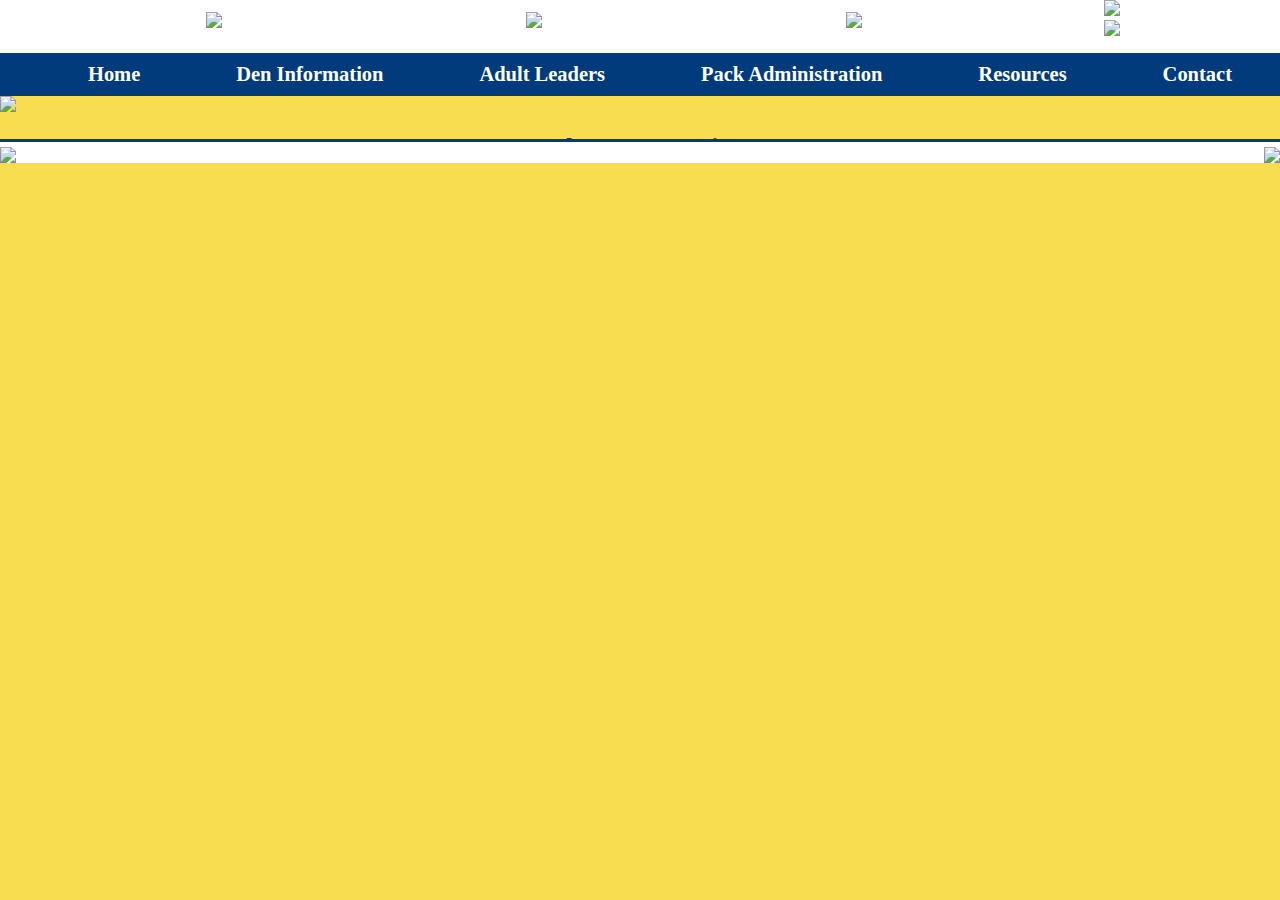
==== adults.html @ 48832c18 "Redesign of site" ====
<!DOCTYPE html>
<html>
<head>
	<meta charset="utf-8">
	<meta name="viewport" content="width=device-width, initial-scale=1">
	<link rel="stylesheet" type="text/css" href="style.css">
	<link rel="icon" href="favicon.ico" type="image/x-icon" />
	<title>Cub Scout Pack 1013</title>
</head>
<body>
	<header id="mainheader">
		<div id="heading">
			<img src="packnum10.jpg" class="packhead" id="packnum1">
			<img src="scoutmein2.png" class="packhead">
			<img src="packnum13.jpg" class="packhead" id="packnum2">
			<div id="unitdes">
				<img src="jtegold.png" class="packhead" id="jtegold">
				<img src="inclusive.png" class="packhead" id="inclusive">
			</div>
		</div>
		<nav>
			<ul id="mainnav">
				<li><a href="index.html">Home</a></li>
				<li><a href="deninfo.html">Den Information</a></li>
				<li><a href="adults.html">Adult Leaders</a></li>
				<li><a href="packadmin.html">Pack Administration</a></li>
				<li><a href="resources.html">Resources</a></li>
				<li><a href="contact.html">Contact</a></li>
			</ul>
		</nav>
	</header>
	<main class="main-content">
		<div id="undercon">
			<img src="undercon.png">
			<h1>Under Construction!</h1>
		</div>
	</main>
	<footer class="footer">
			<img src="scoutmeinfoot.png" class="footerimg" id="smifoot" align="left">
			<a href="https://www.pathswayuu.org" target="_blank"><img src="pathways.jpg" class="footerimg" id="pathfoot" align="right"></a>
	</footer>
</body>
</html>
---- style.css ----
/*Site Wide Styles*/
body {
	background-color: rgb(247, 209, 23, 0.75);
	margin: 0px;
	color: rgb(1, 59, 123);
	position: relative;
}

a {
	text-decoration: none;
	font-weight: bold;
}

a:hover {
	color: rgb(255, 255, 54);
}

ul a {
	color: white;
}

h2 {
	text-align: center;
	margin: 10px;
}

.blocks {
	margin: 50px;
	padding: 10px;
	border-radius: 10px;
	background-color: white;
	max-width: 800px;
	box-shadow: 10px 10px 8px #888888;
	font-size: 1vw;
}

header {
	padding: 0px;
	background-color: white;
}

	ul {
		list-style-type: none;
		display: flex;
		justify-content: space-around;
	}

	li {
		display: inline;
		margin: 10px;
		padding: 0px;
		font-size: 1.6vw;
		text-align: center;
	}

	#heading {
		display: flex;
		justify-content: center;
		align-items: center;
	}

		.packhead {
			width: 15vw;
			margin-left: 5%;
			margin-right: 5%;
		}

		#mainnav {
			font-size: 1vw;
			font-weight: bold;
			background-color: rgb(1, 59, 123);
			color: white;
			margin-bottom: 0px;
		}

.main {
	display: grid;
	padding-bottom: 50px;
}

footer {
	background-color: white;
	padding: 0px;
	position: absolute;
	right: 0;
	bottom: 0;
	left: 0;
	border-top-style: solid;
}

	.footerimg {
		margin-top: 5px;
		margin-bottom: 0px;
		max-width: 12%;
	}


/*Home Page*/
#mainhome {
	grid-template-areas:
		"csdo who"
		"whichden leaders"
}

	#who {
		grid-area: who;
	}

	#leaders {
		grid-area: leaders;
	}

	#csdo {
		grid-area: csdo;
	}

	#whichden {
		grid-area: whichden;
	}


/*Den Information Page*/

#maindeninfo {
	grid-template-areas:
		"lion tiger"
		"wolf bear"
		"webelos aol"
}

	.ranks {
		display: grid;
	}

		.ranks h1, h2 {
			text-align: center;
			font-size: 4vw;
		}

		.ranks h1 {
			margin-top: 10px;
		}

		.ranks h2 {
			margin-bottom: 10px;
		}

			.layer1, .layer2 {
				grid-column: 1;
				grid-row: 1;
				font-size: 1vw;
			}

			.layer1 {
				display: flex;
			}

				.denimg {
					max-width: 65%;
					max-height: 65%;
					margin: 5px;
					align-self: center;
				}	

			.layer1 p {
				font-size: 1.5vw;
				max-width: 50vw;
				margin: 5px 5px 5px 10px;
				align-self: center;
			}

			.layer2 {
				background-color: rgb(1, 59, 123);
				color: white;
				border-radius: 10px;
				display: flex;
				flex-direction: column;
				justify-content: center;
			}

			.layer2:hover {
				opacity: 0;
				transition: 1s;
			}

/*Adult Leaders Page*/
#mainadults {
	grid-template-areas:
		"leaderdo approval"
		"leaderdo training"
		"orgchart knots"
}

#orgchart {
	width: 75vw;
	height: auto;
	grid-area: orgchart;
	border-radius: 10px;
}

#leaderdo {
	grid-area: leaderdo;
}

	#leaderdo > h4 {
		margin-bottom: 0px;
	}

	#leaderdo > h4, p {
		font-size: 1.4em;
	}

#approval {
	grid-area: approval;
}

#training {
	grid-area: training;
}

#recog {
	grid-area: knots;
	display: grid;
	grid-template-columns: 5;
	grid-template-rows: 3;
}

#recog h3 {
	text-align: center;
}

	.knot {
		margin: 0px;
		margin-bottom: 10px;
		max-width: 10em;
	}

		.knot:hover {
			transform: scale(1.05);
			transition: 0.5s;
		}

#rechead {
	grid-row: 1/2;
	grid-column: 1/span 5;
}

.knots {
	display: flex;
	flex-direction: column;
	align-items: center;
}

#dlknot {
	grid-row: 2/3;
	grid-column: 2/3;
}

#stknot {
	grid-row: 3/4;
	grid-column: 2/3;
}

#skknot {
	grid-row: 2/3;
	grid-column: 4/5;
}

#ulam {
	grid-row: 3/4;
	grid-column: 4/5;
}

/*Pack Administration Page*/

#mainadmin {
	display: flex;
	justify-content: center;
}

#comingsoon {
	margin: 150px;
	width: 800px;
	height: 300px;
	font-size: 2.5rem;
	display: flex;
	justify-content: center;
	align-items: center;
}

/*Resource Page*/
#mainresources {
	grid-template-areas:
		"title title title title"
		"ypt gtss myscout swire"
		"bsaface bsatube rrdist lhcouncil"
}

	#resourcetitle {
		grid-area: title;
		text-align: center;
		margin-top: 50px;
		margin-bottom: 0px;
	}

	h1 {
		text-align: center;
		font-size: 2vw;
	}

	.rescontent {
		display: flex;
		flex-direction: column;
		align-items: center;
	}

		.resimg {
			max-width: 200px;
			margin: 10px;
		}	

			#mysc:hover, #scoutb:hover {
				transform: scale(1.05);
				transition: 0.5s;
			}

		#ypt:hover, #gtss:hover, #myscout:hover, #swire:hover, #bsaface:hover, #bsatube:hover, #rrdist:hover, #lhcouncil:hover {
			transform: scale(1.05);
			transition: 0.5s;
		}

/*Responsive*/

@media screen and (max-width: 1300px) {

.blocks {
	margin: 25px;
	padding: 5px;
}

/*Home*/
#mainhome {
	grid-template-areas:
		"csdo"
		"who"
		"whichden"
		"leaders"
}

/*Den Information Page*/

.blocks {
	text-align: center;
}

	#maindeninfo {
		display: flex;
		flex-direction: column;
		align-items: center;
	}

/*Adult Leaders Page*/
#mainadults {
	display: flex;
	flex-direction: column;
	align-items: center;
}

#orgchart {
	grid-area: none;}

#leaderdo {
	grid-area: none;
	order: -1;
}

#approval {
	grid-area: none;
}

#training {
	grid-area: none;
}

#recog {
	grid-area: none;
}

/*Resource Page*/
#mainresources {
	display: flex;
	flex-direction: column;
	align-items: center;
}
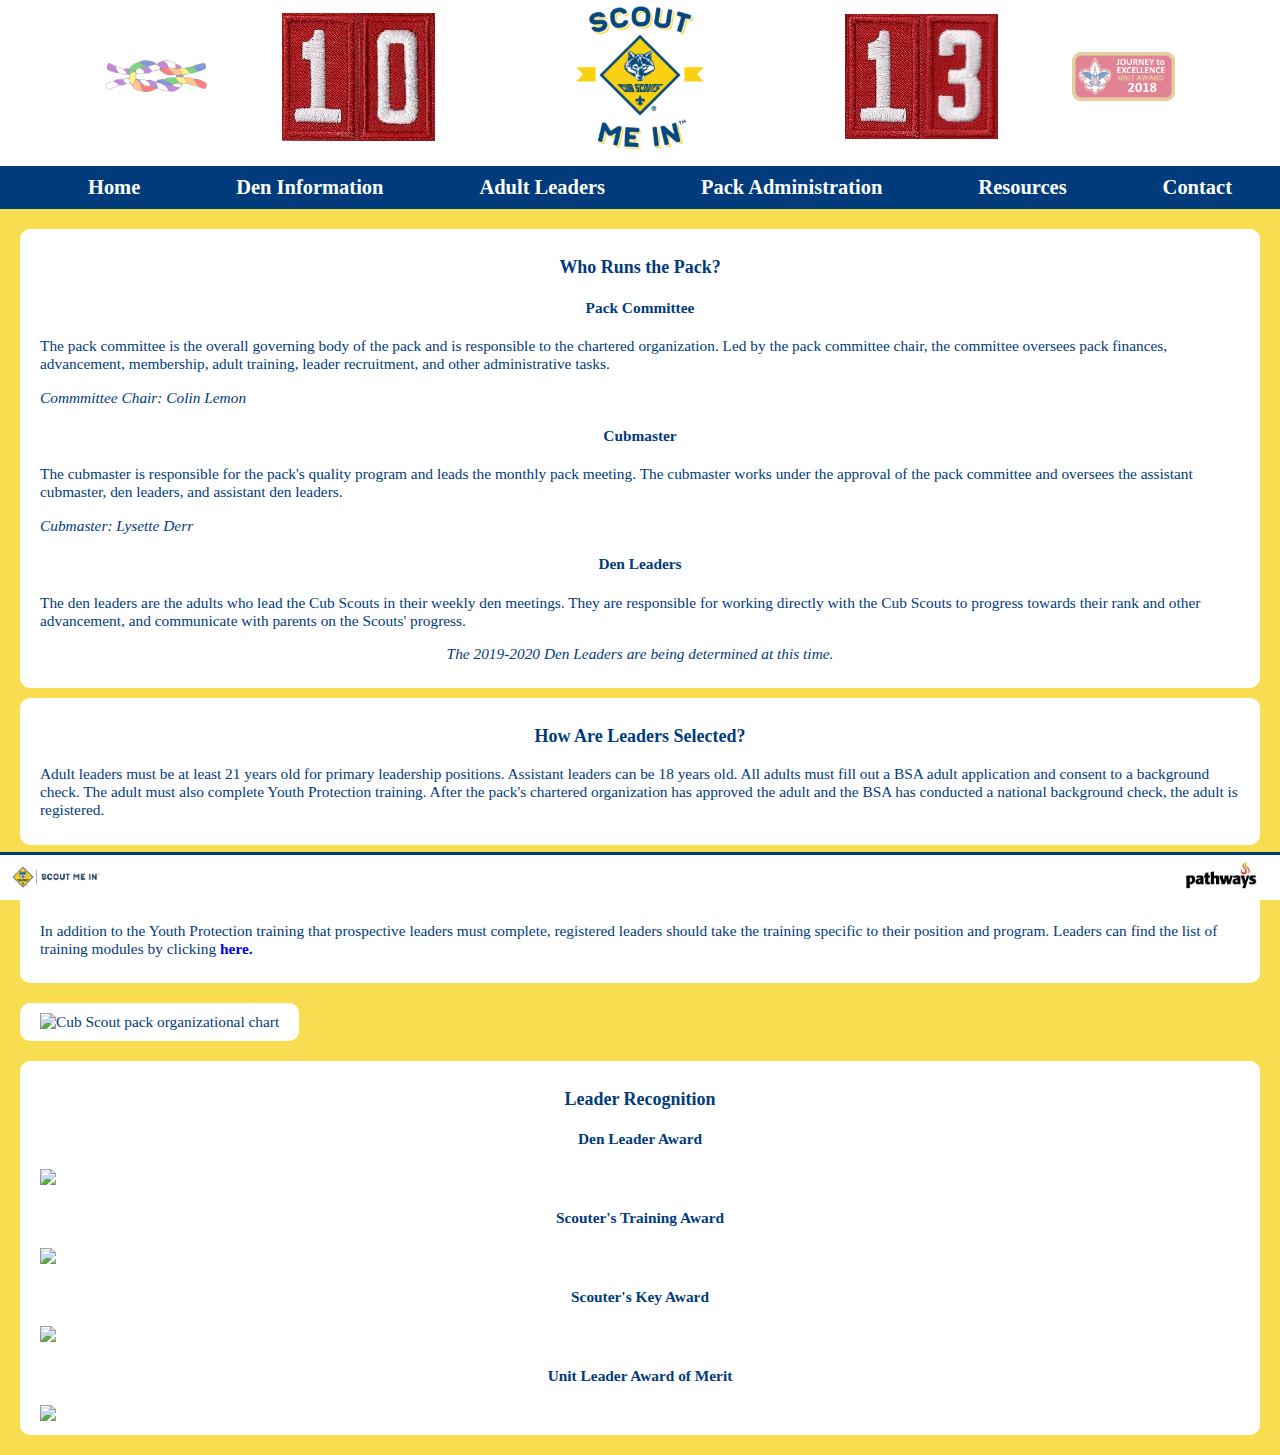
==== commit 1d1ca3b8: "Added content to leader page" ====
--- a/adults.html
+++ b/adults.html
@@ -10,13 +10,11 @@
 <body>
 	<header id="mainheader">
 		<div id="heading">
+			<img src="inclusive.png" class="packhead unitdes" id="inclusive">
 			<img src="packnum10.jpg" class="packhead" id="packnum1">
 			<img src="scoutmein2.png" class="packhead">
 			<img src="packnum13.jpg" class="packhead" id="packnum2">
-			<div id="unitdes">
-				<img src="jtegold.png" class="packhead" id="jtegold">
-				<img src="inclusive.png" class="packhead" id="inclusive">
-			</div>
+			<img src="jtegold.png" class="packhead unitdes" id="jtegold">
 		</div>
 		<nav>
 			<ul id="mainnav">
@@ -29,10 +27,50 @@
 			</ul>
 		</nav>
 	</header>
-	<main class="main-content">
-		<div id="undercon">
-			<img src="undercon.png">
-			<h1>Under Construction!</h1>
+	<main id="main-adults" class="main-contents">
+		<div id="leaders" class="blocks">
+			<h3>Who Runs the Pack?</h3>
+			<h4>Pack Committee</h4>
+			<p>The pack committee is the overall governing body of the pack and is responsible to the chartered organization. Led by the pack committee chair, the committee oversees pack finances, advancement, membership, adult training, leader recruitment, and other administrative tasks.</p>
+			<p style="margin-top: 0px;"><em>Commmittee Chair: Colin Lemon</em></p>
+			<h4>Cubmaster</h4>
+			<p>The cubmaster is responsible for the pack's quality program and leads the monthly pack meeting. The cubmaster works under the approval of the pack committee and oversees the assistant cubmaster, den leaders, and assistant den leaders.</p>
+			<p style="margin-top: 0px;"><em>Cubmaster: Lysette Derr</em></p>
+			<h4>Den Leaders</h4>
+			<p>The den leaders are the adults who lead the Cub Scouts in their weekly den meetings. They are responsible for working directly with the Cub Scouts to progress towards their rank and other advancement, and communicate with parents on the Scouts' progress.</p>
+			<p style="text-align: center; margin-top: 0px;"><em>The 2019-2020 Den Leaders are being determined at this time.</em></p>
+		</div>
+		<div id="selected" class="blocks">
+			<h3>How Are Leaders Selected?</h3>
+			<p>Adult leaders must be at least 21 years old for primary leadership positions. Assistant leaders can be 18 years old. All adults must fill out a BSA adult application and consent to a background check. The adult must also complete Youth Protection training. After the pack's chartered organization has approved the adult and the BSA has conducted a national background check, the adult is registered.</p>
+		</div>
+		<div id="training" class="blocks">
+			<h3>Do Leaders Get Trained?</h3>
+			<p>In addition to the Youth Protection training that prospective leaders must complete, registered leaders should take the training specific to their position and program. Leaders can find the list of training modules by clicking <a href="https://i9peu1ikn3a16vg4e45rqi17-wpengine.netdna-ssl.com/wp-content/uploads/2019/03/Position_Trained_Requirements_All_Programs_as_of_3_7_2019.pdf" target="_blank">here.</a></p>
+		</div>
+		<div id="orgChart">
+			<img src="orgchart2.jpg" id="orgChartImg" class="blocks" alt="Cub Scout pack organizational chart">
+		</div>
+		<div id="knots" class="blocks">
+			<div id="rechead">
+				<h3>Leader Recognition</h3>
+			</div>
+			<div id="dlknot" class="knots">
+				<h4>Den Leader Award</h4>
+				<a href="https://filestore.scouting.org/filestore/training/pdf/511-052_WB.pdf" target="_blank"><img src="den-leader-knot.jpg" class="knot-img"></a>
+			</div>
+			<div id="stknot" class="knots">
+				<h4>Scouter's Training Award</h4>
+				<a href="https://filestore.scouting.org/filestore/training/pdf/511-057_WB.pdf" target="_blank"><img src="scouters-training-knot.jpg" class="knot-img"></a>
+			</div>
+			<div id="skknot" class="knots">
+				<h4>Scouter's Key Award</h4>
+				<a href="https://filestore.scouting.org/filestore/training/pdf/511-053_wb.pdf" target="_blank"><img src="scouters-key-knot.jpg" class="knot-img"></a>
+			</div>
+			<div id="ulam" class="knots">
+				<h4>Unit Leader Award of Merit</h4>
+				<a href="https://www.scouting.org/awards/awards-central/unit-leader/" target="_blank"><img src="unitleaderaom.jpg" class="knot-img"></a>
+			</div>
 		</div>
 	</main>
 	<footer class="footer">
--- a/style.css
+++ b/style.css
@@ -1,39 +1,55 @@
 /*Site Wide Styles*/
+html, body {
+	height: 100%;
+}
+
 body {
 	background-color: rgb(247, 209, 23, 0.75);
 	margin: 0px;
 	color: rgb(1, 59, 123);
 	position: relative;
-}
-
-a {
-	text-decoration: none;
-	font-weight: bold;
-}
-
-a:hover {
-	color: rgb(255, 255, 54);
-}
-
-ul a {
-	color: white;
-}
-
-h2 {
-	text-align: center;
-	margin: 10px;
-}
-
-.blocks {
-	margin: 50px;
-	padding: 10px;
-	border-radius: 10px;
-	background-color: white;
-	max-width: 800px;
-	box-shadow: 10px 10px 8px #888888;
-	font-size: 1vw;
-}
-
+	font-size: 16px;
+}
+
+	main {
+		margin-bottom: 50px;
+		padding: 10px;
+	}
+
+		.blocks {
+			margin: 10px;
+			background-color: white;
+			font-size: 1.2vw;
+			border-radius: 10px;
+			padding: 10px 20px 10px 20px;
+		}
+
+		a {
+			text-decoration: none;
+			font-weight: bold;
+		}
+
+			a:hover {
+				color: rgb(255, 255, 54);
+			}
+
+			ul a {
+				color: white;
+			}
+
+		h1, h2, h3, h4, h5, h6 {
+			text-align: center;
+		}
+
+		#undercon {
+			display: flex;
+			flex-direction: column;
+			justify-content: center;
+			align-items: center;
+			margin: 25px 25px;
+		}
+
+/*Header*/
 header {
 	padding: 0px;
 	background-color: white;
@@ -46,7 +62,6 @@
 	}
 
 	li {
-		display: inline;
 		margin: 10px;
 		padding: 0px;
 		font-size: 1.6vw;
@@ -60,9 +75,31 @@
 	}
 
 		.packhead {
-			width: 15vw;
+			width: 12vw;
 			margin-left: 5%;
 			margin-right: 5%;
+		}
+
+		#unitdes {
+			position: absolute;
+			right: 0;
+			margin-right: 20px;
+			display: flex;
+			flex-direction: column;
+			justify-content: center;
+			align-items: center;
+		}
+
+		#jtegold {
+			margin: 10px;
+			width: 8vw;
+			opacity: 0.5;
+		}
+
+		#inclusive {
+			margin: 10px;
+			width: 8vw;
+			opacity: 0.5;
 		}
 
 		#mainnav {
@@ -73,68 +110,84 @@
 			margin-bottom: 0px;
 		}
 
-.main {
+/*Main*/
+/*Home*/
+#home-main {
 	display: grid;
-	padding-bottom: 50px;
-}
-
-footer {
-	background-color: white;
-	padding: 0px;
-	position: absolute;
-	right: 0;
-	bottom: 0;
-	left: 0;
-	border-top-style: solid;
-}
-
-	.footerimg {
-		margin-top: 5px;
-		margin-bottom: 0px;
-		max-width: 12%;
-	}
-
-
-/*Home Page*/
-#mainhome {
-	grid-template-areas:
-		"csdo who"
-		"whichden leaders"
-}
-
-	#who {
-		grid-area: who;
-	}
-
-	#leaders {
-		grid-area: leaders;
-	}
-
-	#csdo {
-		grid-area: csdo;
-	}
-
-	#whichden {
-		grid-area: whichden;
-	}
-
+	grid-template-columns: repeat(1fr, 6);
+	grid-template-rows: repeat(1fr, 5);
+	grid-gap: 10px;
+	text-align: center;
+}
+
+	#home-banner {
+		grid-column: 5/7;
+		grid-row: 1/5;
+		margin: 10px auto 10px auto;
+		border-radius: 10px;
+		width: 65vw;
+	}
+
+	#welcome {
+		grid-column: 1/5;
+		grid-row: 1/6;
+		font-size: 1.6vw;
+	}
+
+		#join {
+			margin: 20px;
+			width: 50%;
+		}
+
+	#calendar {
+		grid-column: 5/7;
+		grid-row: 5/6;
+		width: 60vw;
+		height: 80vh;
+		margin: 10px auto 10px auto;
+	}
 
 /*Den Information Page*/
-
-#maindeninfo {
+#main-den-info {
+	display: grid;
 	grid-template-areas:
 		"lion tiger"
 		"wolf bear"
 		"webelos aol"
 }
 
+	#lion {
+		grid-area: lion;
+	}
+
+	#tiger {
+		grid-area: tiger;
+	}
+
+	#wolf {
+		grid-area: wolf;
+	}
+
+	#bear {
+		grid-area: bear;
+	}
+
+	#webelos {
+		grid-area: webelos;
+	}
+
+	#aol {
+		grid-area: aol;
+	}
+
 	.ranks {
 		display: grid;
+		width: 45vw;
 	}
 
 		.ranks h1, h2 {
 			text-align: center;
-			font-size: 4vw;
+			font-size: 2vw;
 		}
 
 		.ranks h1 {
@@ -156,16 +209,16 @@
 			}
 
 				.denimg {
-					max-width: 65%;
-					max-height: 65%;
-					margin: 5px;
+					max-width: 55%;
+					max-height: 55%;
+					margin: auto;
 					align-self: center;
 				}	
 
 			.layer1 p {
-				font-size: 1.5vw;
-				max-width: 50vw;
-				margin: 5px 5px 5px 10px;
+				font-size: 1.2vw;
+				max-width: 35vw;
+				margin: auto;
 				align-self: center;
 			}
 
@@ -183,212 +236,56 @@
 				transition: 1s;
 			}
 
-/*Adult Leaders Page*/
-#mainadults {
-	grid-template-areas:
-		"leaderdo approval"
-		"leaderdo training"
-		"orgchart knots"
-}
-
-#orgchart {
-	width: 75vw;
-	height: auto;
-	grid-area: orgchart;
-	border-radius: 10px;
-}
-
-#leaderdo {
-	grid-area: leaderdo;
-}
-
-	#leaderdo > h4 {
-		margin-bottom: 0px;
-	}
-
-	#leaderdo > h4, p {
-		font-size: 1.4em;
-	}
-
-#approval {
-	grid-area: approval;
-}
-
-#training {
-	grid-area: training;
-}
-
-#recog {
-	grid-area: knots;
-	display: grid;
-	grid-template-columns: 5;
-	grid-template-rows: 3;
-}
-
-#recog h3 {
-	text-align: center;
-}
-
-	.knot {
-		margin: 0px;
-		margin-bottom: 10px;
-		max-width: 10em;
-	}
-
-		.knot:hover {
-			transform: scale(1.05);
-			transition: 0.5s;
-		}
-
-#rechead {
-	grid-row: 1/2;
-	grid-column: 1/span 5;
-}
-
-.knots {
-	display: flex;
-	flex-direction: column;
-	align-items: center;
-}
-
-#dlknot {
-	grid-row: 2/3;
-	grid-column: 2/3;
-}
-
-#stknot {
-	grid-row: 3/4;
-	grid-column: 2/3;
-}
-
-#skknot {
-	grid-row: 2/3;
-	grid-column: 4/5;
-}
-
-#ulam {
-	grid-row: 3/4;
-	grid-column: 4/5;
-}
-
-/*Pack Administration Page*/
-
-#mainadmin {
-	display: flex;
-	justify-content: center;
-}
-
-#comingsoon {
-	margin: 150px;
-	width: 800px;
-	height: 300px;
-	font-size: 2.5rem;
-	display: flex;
-	justify-content: center;
-	align-items: center;
-}
-
-/*Resource Page*/
-#mainresources {
-	grid-template-areas:
-		"title title title title"
-		"ypt gtss myscout swire"
-		"bsaface bsatube rrdist lhcouncil"
-}
-
-	#resourcetitle {
-		grid-area: title;
-		text-align: center;
-		margin-top: 50px;
-		margin-bottom: 0px;
-	}
-
-	h1 {
-		text-align: center;
-		font-size: 2vw;
-	}
-
-	.rescontent {
+/*Footer*/
+.footer {
+	background-color: white;
+	padding: 0px;
+	position: fixed;
+	right: 0;
+	bottom: 0;
+	left: 0;
+	border-top-style: solid;
+}
+
+	.footerimg {
+		margin: 5px 5px;
+		max-width: 8%;
+	}
+
+/*Responsive*/
+@media only screen and (max-width: 1000px) {
+	/*Home*/
+	#welcome {
+		grid-column: 1/7;
+		grid-row: 1/3;
+	}
+
+		#join {
+			margin: 20px;
+			width: 30%;
+		}
+
+	#home-banner {
+		grid-column: 1/7;
+		grid-row: 3/5;
+		width: 90vw;
+	}
+
+	#calendar {
+		grid-column: 1/7;
+		grid-row: 5/6;
+		width: 80vw;
+	}
+
+	/*Den Info*/
+	#main-den-info {
 		display: flex;
 		flex-direction: column;
+		justify-content: center;
 		align-items: center;
 	}
 
-		.resimg {
-			max-width: 200px;
-			margin: 10px;
-		}	
-
-			#mysc:hover, #scoutb:hover {
-				transform: scale(1.05);
-				transition: 0.5s;
-			}
-
-		#ypt:hover, #gtss:hover, #myscout:hover, #swire:hover, #bsaface:hover, #bsatube:hover, #rrdist:hover, #lhcouncil:hover {
-			transform: scale(1.05);
-			transition: 0.5s;
-		}
-
-/*Responsive*/
-
-@media screen and (max-width: 1300px) {
-
-.blocks {
-	margin: 25px;
-	padding: 5px;
-}
-
-/*Home*/
-#mainhome {
-	grid-template-areas:
-		"csdo"
-		"who"
-		"whichden"
-		"leaders"
-}
-
-/*Den Information Page*/
-
-.blocks {
-	text-align: center;
-}
-
-	#maindeninfo {
-		display: flex;
-		flex-direction: column;
-		align-items: center;
-	}
-
-/*Adult Leaders Page*/
-#mainadults {
-	display: flex;
-	flex-direction: column;
-	align-items: center;
-}
-
-#orgchart {
-	grid-area: none;}
-
-#leaderdo {
-	grid-area: none;
-	order: -1;
-}
-
-#approval {
-	grid-area: none;
-}
-
-#training {
-	grid-area: none;
-}
-
-#recog {
-	grid-area: none;
-}
-
-/*Resource Page*/
-#mainresources {
-	display: flex;
-	flex-direction: column;
-	align-items: center;
-}
+	.layer2 {
+		opacity: 0;
+	}
+}
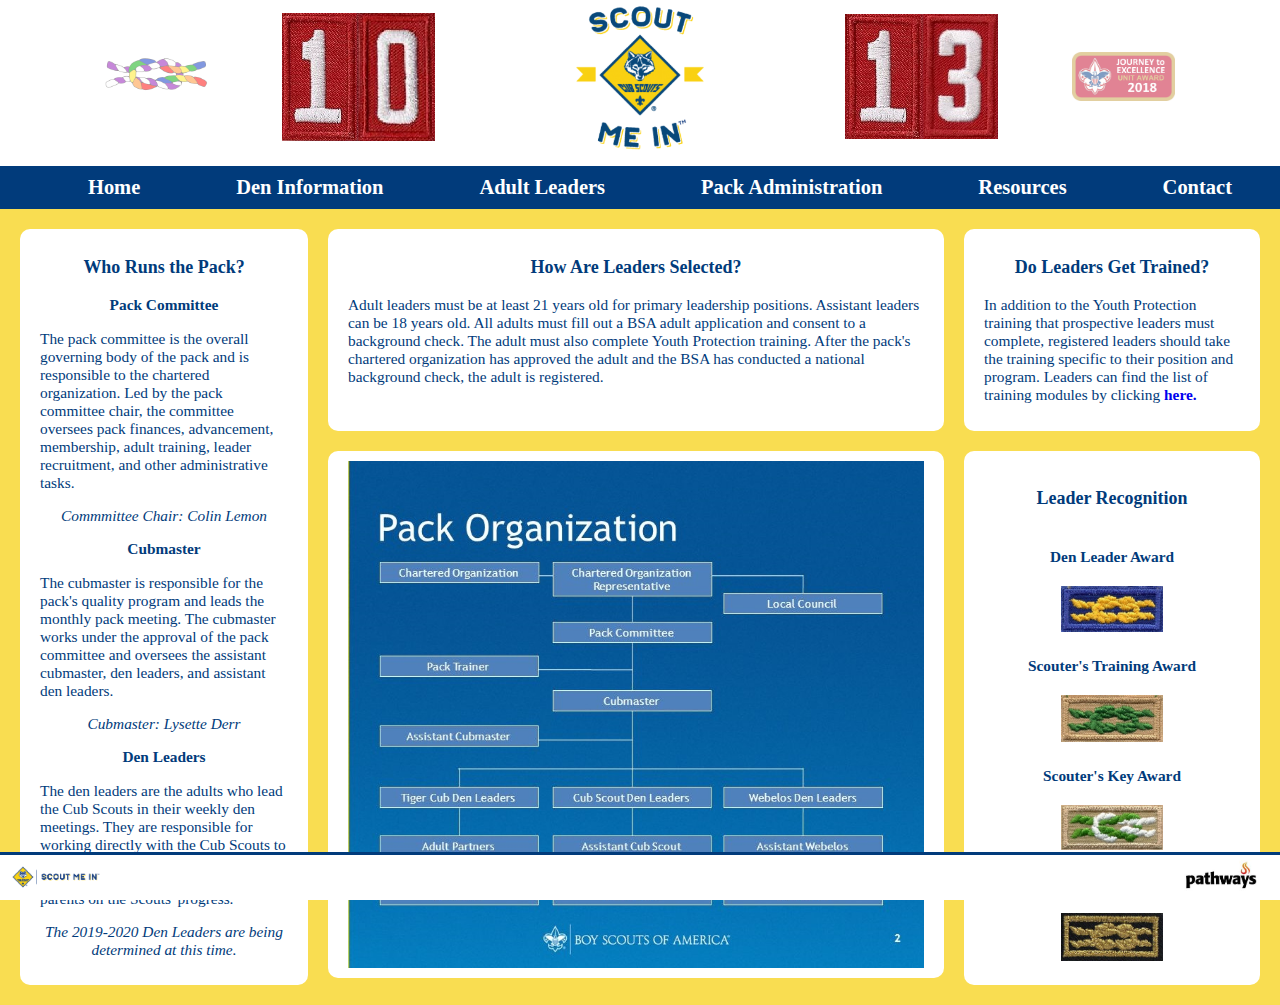
==== commit 9044fa41: "Added language tag and image alts" ====
--- a/adults.html
+++ b/adults.html
@@ -1,5 +1,5 @@
 <!DOCTYPE html>
-<html>
+<html lang="en">
 <head>
 	<meta charset="utf-8">
 	<meta name="viewport" content="width=device-width, initial-scale=1">
@@ -10,11 +10,11 @@
 <body>
 	<header id="mainheader">
 		<div id="heading">
-			<img src="inclusive.png" class="packhead unitdes" id="inclusive">
-			<img src="packnum10.jpg" class="packhead" id="packnum1">
-			<img src="scoutmein2.png" class="packhead">
-			<img src="packnum13.jpg" class="packhead" id="packnum2">
-			<img src="jtegold.png" class="packhead unitdes" id="jtegold">
+			<a href="https://www.scoutsforequality.org/isa/" target="_blank"><img src="inclusive.png" class="packhead unitdes" id="inclusive" alt="inclusive scouting award"></a>
+			<img src="packnum10.jpg" class="packhead" id="packnum1" alt="unit number patch">
+			<img src="scoutmein2.png" class="packhead" alt="scoutmein logo">
+			<img src="packnum13.jpg" class="packhead" id="packnum2" alt="unit number patch">
+			<img src="jtegold.png" class="packhead unitdes" id="jtegold" alt="journey to excellence recognition">
 		</div>
 		<nav>
 			<ul id="mainnav">
--- a/style.css
+++ b/style.css
@@ -182,7 +182,8 @@
 
 	.ranks {
 		display: grid;
-		width: 45vw;
+		width: 40vw;
+		margin: 10px auto 10px auto;
 	}
 
 		.ranks h1, h2 {
@@ -209,15 +210,15 @@
 			}
 
 				.denimg {
-					max-width: 55%;
-					max-height: 55%;
+					max-width: 50%;
+					max-height: 50%;
 					margin: auto;
 					align-self: center;
 				}	
 
 			.layer1 p {
 				font-size: 1.2vw;
-				max-width: 35vw;
+				max-width: 30vw;
 				margin: auto;
 				align-self: center;
 			}
@@ -235,6 +236,70 @@
 				opacity: 0;
 				transition: 1s;
 			}
+
+/*Leader Page*/
+#main-adults {
+	display: grid;
+	grid-template-columns: repeat(1fr, 5);
+	grid-template-rows: repeat(1fr, 3);
+}
+
+	#leaders {
+		display: flex;
+		flex-direction: column;
+		justify-content: center;
+		align-items: center;
+		max-width: 20vw;
+		grid-area: 1/1/4/2;
+	}
+
+		#leaders > h4 {
+			margin: 0px;
+		}
+
+	#selected {
+		max-width: 45vw;
+		grid-area: 1/2/2/5;
+	}
+
+	#training {
+		max-width: 20vw;
+		grid-area: 1/5/2/6;
+	}
+
+	#orgChart {
+		max-width: 45vw;
+		grid-area: 2/2/4/5;
+	}
+
+		#orgChartImg {
+			max-width: 45vw;
+		}
+
+	#knots {
+		display: flex;
+		flex-direction: column;
+		justify-content: center;
+		align-items: center;
+		max-width: 20vw;
+		grid-area: 2/5/4/6;
+	}
+
+	#knots > h4 {
+		margin: 0px;
+	}
+
+		.knots {
+			text-align: center;
+		}
+
+		.knot-img {
+			width: 8vw;
+		}
+
+		.knot-img:hover {
+			transform: scale(1.1);
+		}
 
 /*Footer*/
 .footer {
@@ -289,3 +354,34 @@
 		opacity: 0;
 	}
 }
+
+/*@media only screen and (max-width: 1200px) {
+	#main-adults {
+		grid-template-areas:
+			"leaders training"
+			"leaders knots"
+			"leaders knots"
+			"selected selected"
+			"orgChart orgChart";
+	}
+
+	#leaders {
+		grid-area: leaders;
+	}
+
+	#training {
+		grid-area: training;
+	}
+
+	#knots {
+		grid-area: knots;
+	}
+
+	#selected {
+		grid-area: selected;
+	}
+
+	#orgChart {
+		grid-area: orgChart;
+	}
+}*/
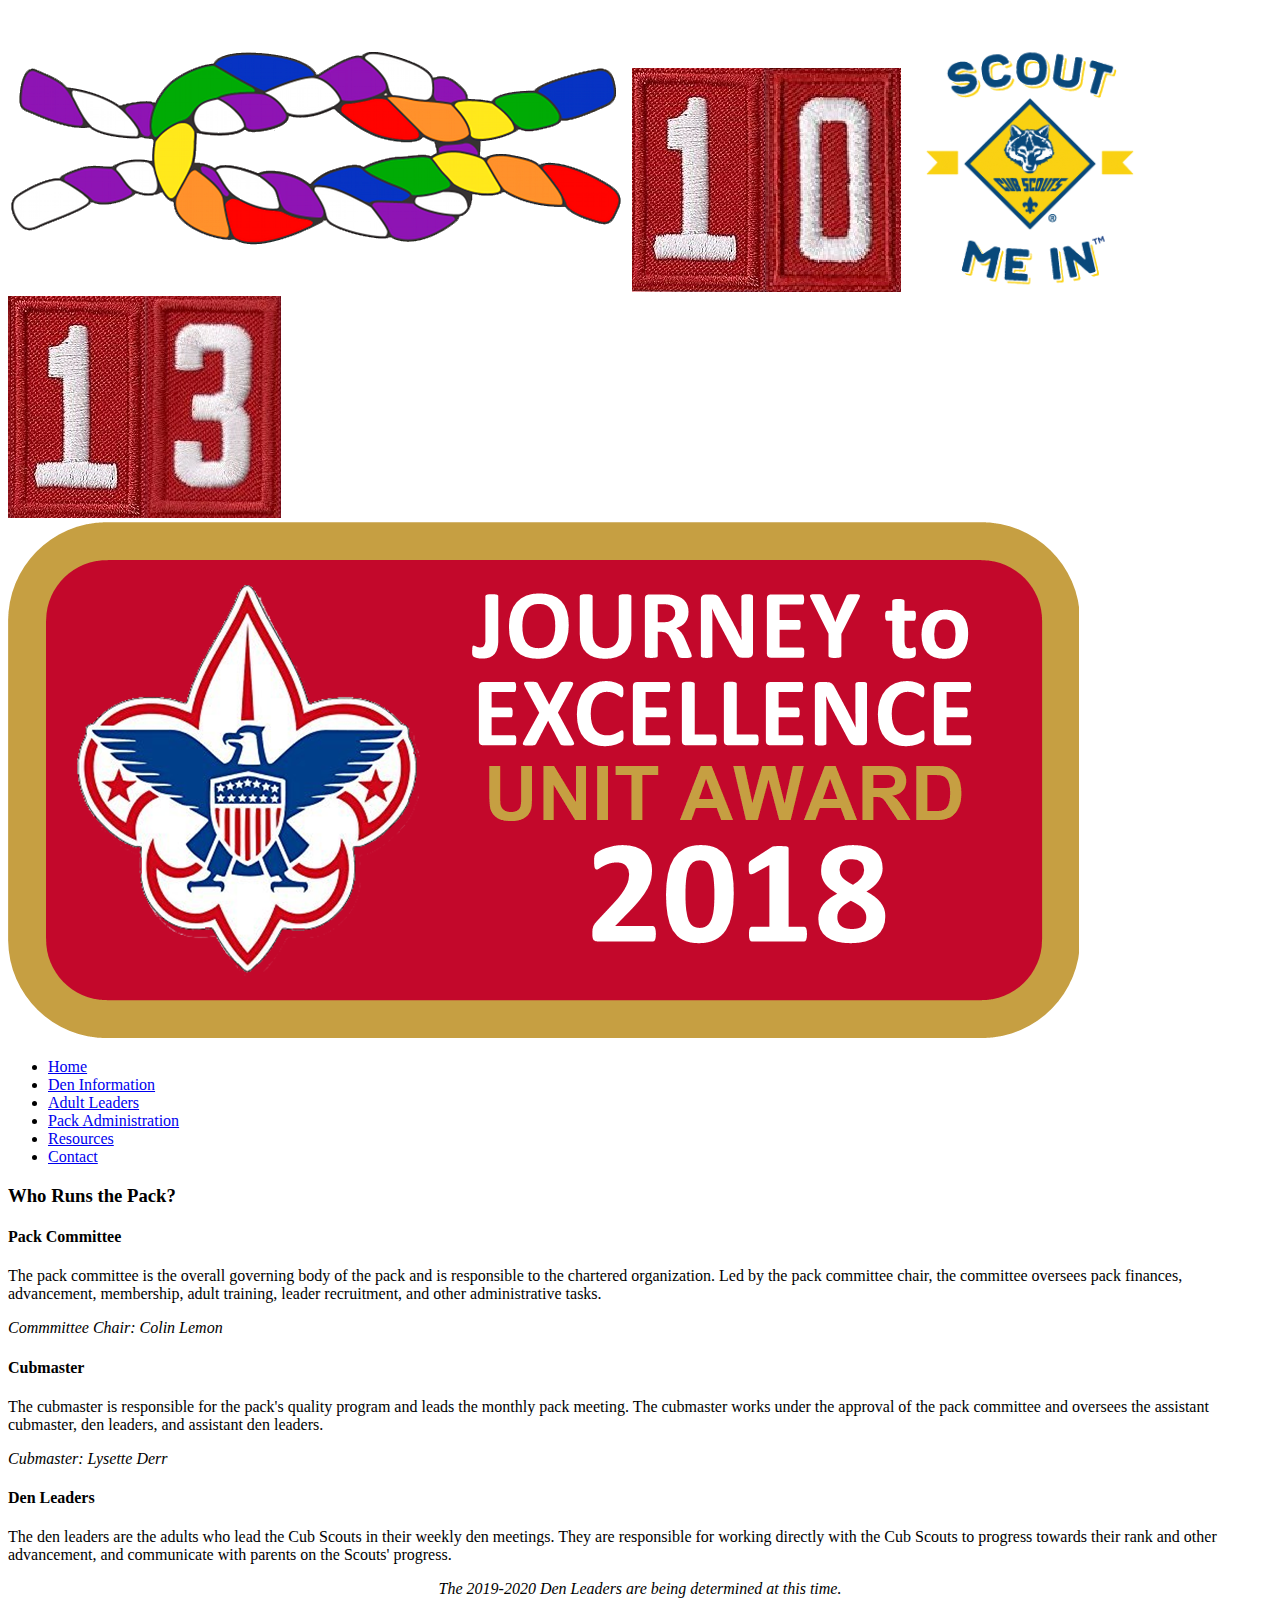
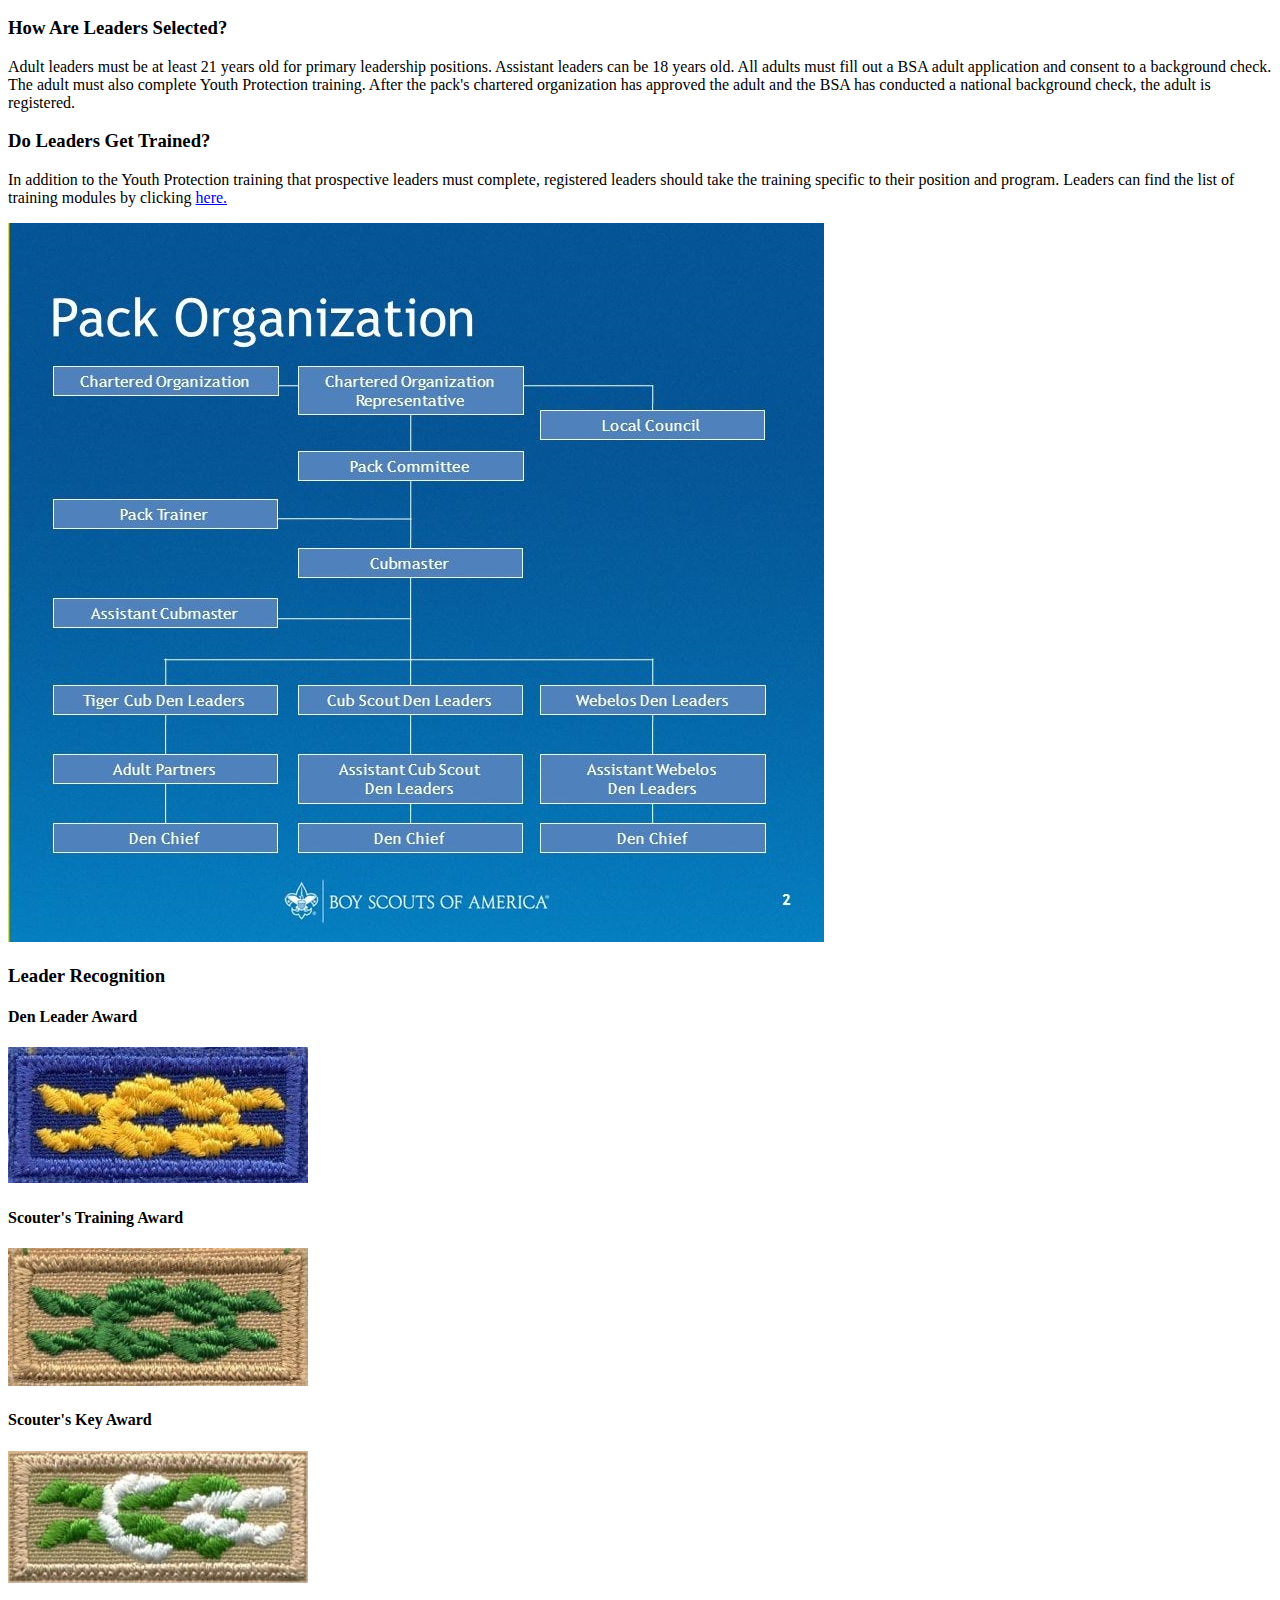
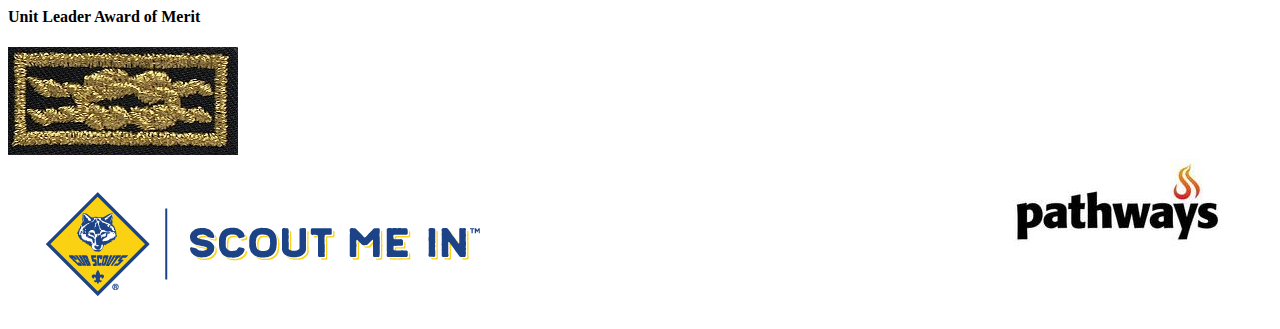
==== commit 3c43297c: "Added a div container around the knot emblems for layout" ====
--- a/adults.html
+++ b/adults.html
@@ -3,7 +3,7 @@
 <head>
 	<meta charset="utf-8">
 	<meta name="viewport" content="width=device-width, initial-scale=1">
-	<link rel="stylesheet" type="text/css" href="style.css">
+	<link rel="stylesheet" type="text/css" href="style2.css">
 	<link rel="icon" href="favicon.ico" type="image/x-icon" />
 	<title>Cub Scout Pack 1013</title>
 </head>
@@ -55,22 +55,24 @@
 			<div id="rechead">
 				<h3>Leader Recognition</h3>
 			</div>
-			<div id="dlknot" class="knots">
-				<h4>Den Leader Award</h4>
-				<a href="https://filestore.scouting.org/filestore/training/pdf/511-052_WB.pdf" target="_blank"><img src="den-leader-knot.jpg" class="knot-img"></a>
-			</div>
-			<div id="stknot" class="knots">
-				<h4>Scouter's Training Award</h4>
-				<a href="https://filestore.scouting.org/filestore/training/pdf/511-057_WB.pdf" target="_blank"><img src="scouters-training-knot.jpg" class="knot-img"></a>
-			</div>
-			<div id="skknot" class="knots">
-				<h4>Scouter's Key Award</h4>
-				<a href="https://filestore.scouting.org/filestore/training/pdf/511-053_wb.pdf" target="_blank"><img src="scouters-key-knot.jpg" class="knot-img"></a>
-			</div>
-			<div id="ulam" class="knots">
-				<h4>Unit Leader Award of Merit</h4>
-				<a href="https://www.scouting.org/awards/awards-central/unit-leader/" target="_blank"><img src="unitleaderaom.jpg" class="knot-img"></a>
-			</div>
+            <div id="emblems">
+                <div id="dlknot" class="knots">
+                    <h4>Den Leader Award</h4>
+                    <a href="https://filestore.scouting.org/filestore/training/pdf/511-052_WB.pdf" target="_blank"><img src="den-leader-knot.jpg" class="knot-img"></a>
+                </div>
+                <div id="stknot" class="knots">
+                    <h4>Scouter's Training Award</h4>
+                    <a href="https://filestore.scouting.org/filestore/training/pdf/511-057_WB.pdf" target="_blank"><img src="scouters-training-knot.jpg" class="knot-img"></a>
+                </div>
+                <div id="skknot" class="knots">
+                    <h4>Scouter's Key Award</h4>
+                    <a href="https://filestore.scouting.org/filestore/training/pdf/511-053_wb.pdf" target="_blank"><img src="scouters-key-knot.jpg" class="knot-img"></a>
+                </div>
+                <div id="ulam" class="knots">
+                    <h4>Unit Leader Award of Merit</h4>
+                    <a href="https://www.scouting.org/awards/awards-central/unit-leader/" target="_blank"><img src="unitleaderaom.jpg" class="knot-img"></a>
+                </div>
+            </div>
 		</div>
 	</main>
 	<footer class="footer">
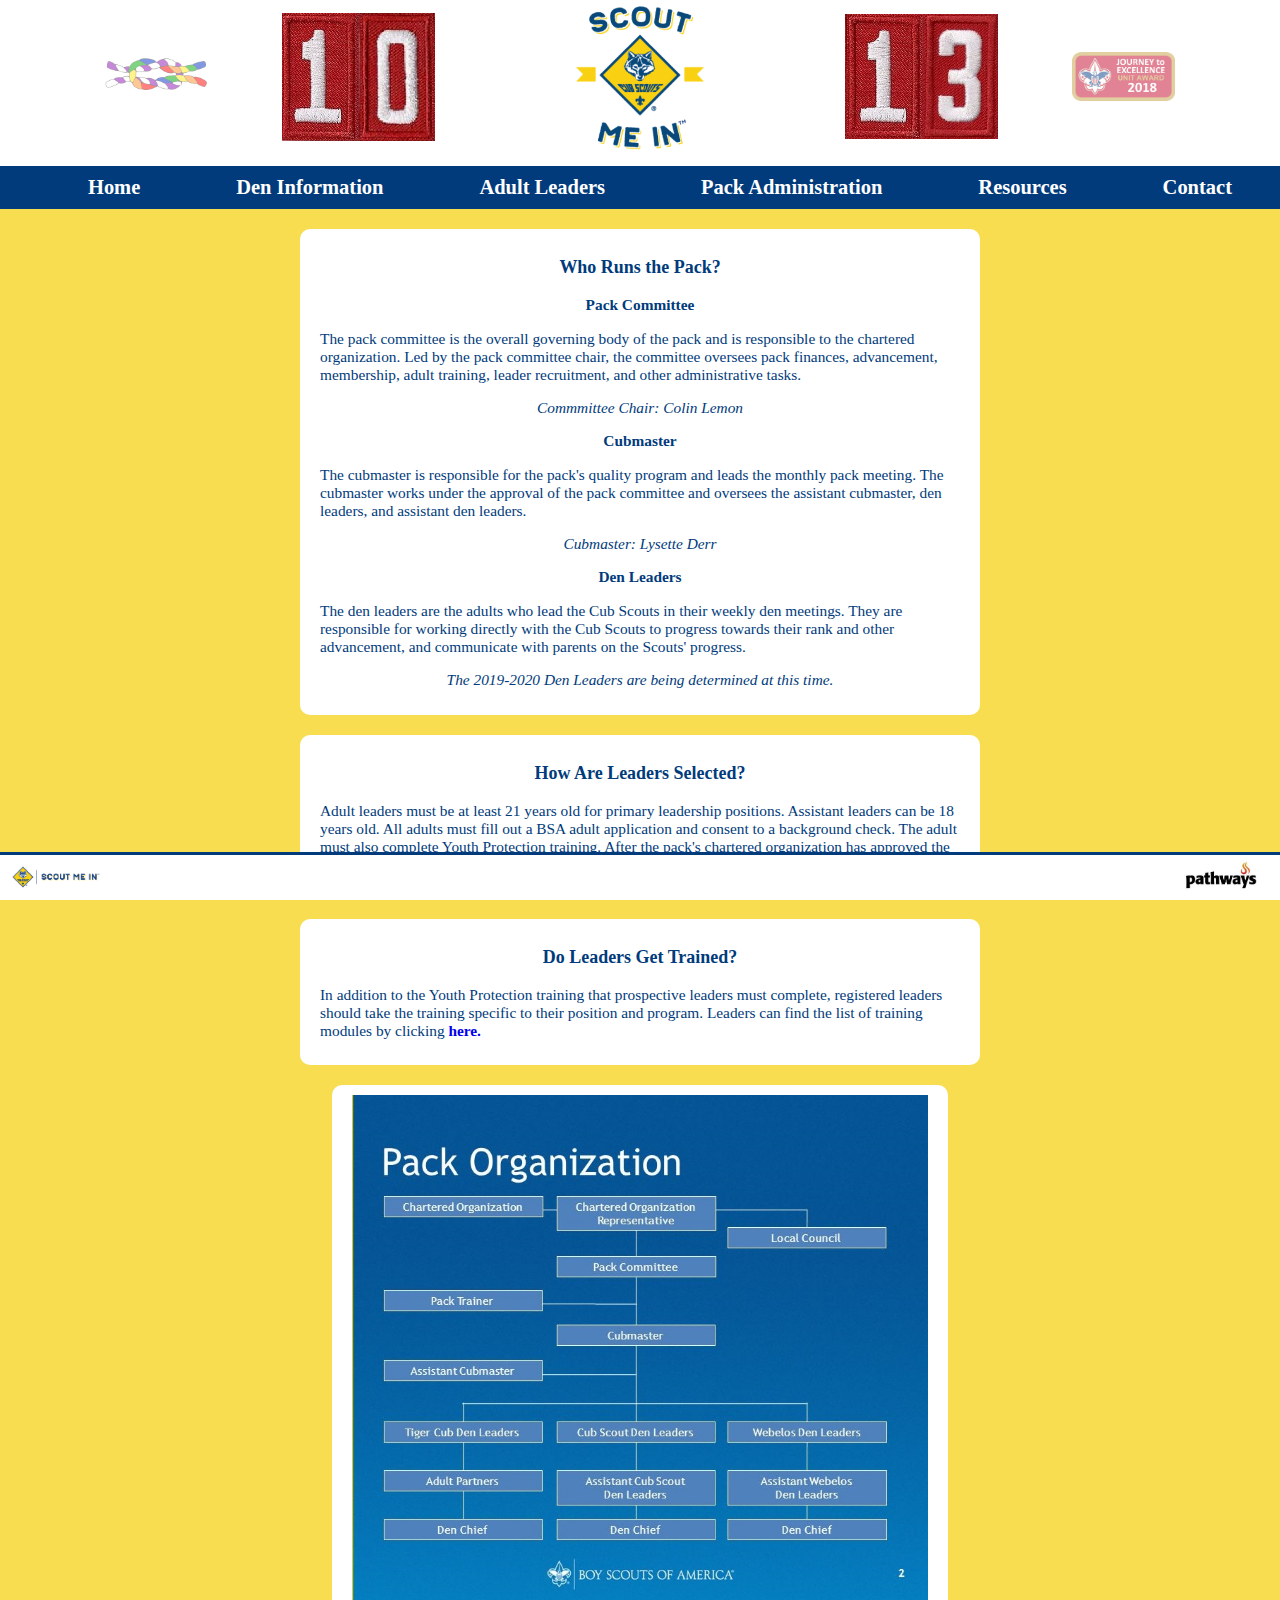
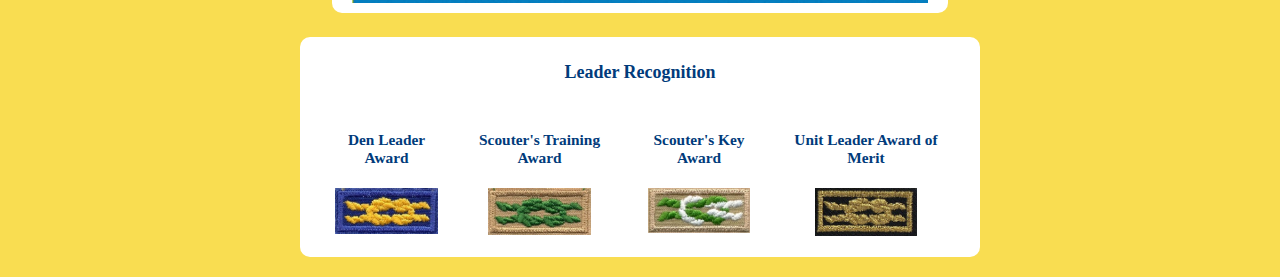
==== commit 453141ad: "Update adults.html" ====
--- a/adults.html
+++ b/adults.html
@@ -3,7 +3,7 @@
 <head>
 	<meta charset="utf-8">
 	<meta name="viewport" content="width=device-width, initial-scale=1">
-	<link rel="stylesheet" type="text/css" href="style2.css">
+	<link rel="stylesheet" type="text/css" href="style.css">
 	<link rel="icon" href="favicon.ico" type="image/x-icon" />
 	<title>Cub Scout Pack 1013</title>
 </head>
--- a/style.css
+++ b/style.css
@@ -0,0 +1,453 @@
+/*Site Wide Styles*/
+	html, body {
+		height: 100%;
+	}
+
+		body {
+			background-color: rgb(247, 209, 23, 0.75);
+			margin: 0px;
+			color: rgb(1, 59, 123);
+			position: relative;
+			font-size: 16px;
+		}
+
+			main {
+				margin-bottom: 50px;
+				padding: 10px;
+			}
+
+				.blocks {
+					margin: 10px;
+					background-color: white;
+					font-size: 1.2vw;
+					border-radius: 10px;
+					padding: 10px 20px 10px 20px;
+				}
+
+				a {
+					text-decoration: none;
+					font-weight: bold;
+				}
+
+					a:hover {
+						color: rgb(255, 255, 54);
+					}
+
+					ul a {
+						color: white;
+					}
+
+				h1, h2, h3, h4, h5, h6 {
+					text-align: center;
+				}
+
+				#undercon {
+					display: flex;
+					flex-direction: column;
+					justify-content: center;
+					align-items: center;
+					margin: 25px 25px;
+				}
+
+/*Header*/
+	header {
+		padding: 0px;
+		background-color: white;
+	}
+
+		ul {
+			list-style-type: none;
+			display: flex;
+			justify-content: space-around;
+		}
+
+		li {
+			margin: 10px;
+			padding: 0px;
+			font-size: 1.6vw;
+			text-align: center;
+		}
+
+		#heading {
+			display: flex;
+			justify-content: center;
+			align-items: center;
+		}
+
+			.packhead {
+				width: 12vw;
+				margin-left: 5%;
+				margin-right: 5%;
+			}
+
+			#unitdes {
+				position: absolute;
+				right: 0;
+				margin-right: 20px;
+				display: flex;
+				flex-direction: column;
+				justify-content: center;
+				align-items: center;
+			}
+
+			#jtegold {
+				margin: 10px;
+				width: 8vw;
+				opacity: 0.5;
+			}
+
+			#inclusive {
+				margin: 10px;
+				width: 8vw;
+				opacity: 0.5;
+			}
+
+			#mainnav {
+				font-size: 1vw;
+				font-weight: bold;
+				background-color: rgb(1, 59, 123);
+				color: white;
+				margin-bottom: 0px;
+			}
+
+/*Main*/
+/*Home*/
+	#home-main {
+		display: grid;
+		grid-template-columns: repeat(1fr, 6);
+		grid-template-rows: repeat(1fr, 5);
+		grid-gap: 10px;
+		text-align: center;
+	}
+
+		#home-banner {
+			grid-column: 5/7;
+			grid-row: 1/5;
+			margin: 10px auto 10px auto;
+			border-radius: 10px;
+			width: 65vw;
+		}
+
+		#welcome {
+			grid-column: 1/5;
+			grid-row: 1/6;
+			font-size: 1.6vw;
+		}
+
+			#join {
+				margin: 20px;
+				width: 50%;
+			}
+
+		#calendar {
+			grid-column: 5/7;
+			grid-row: 5/6;
+			width: 60vw;
+			height: 80vh;
+			margin: 10px auto 10px auto;
+		}
+
+/*Den Information Page*/
+	#main-den-info {
+		display: grid;
+		grid-template-areas:
+			"lion tiger"
+			"wolf bear"
+			"webelos aol"
+	}
+
+		#lion {
+			grid-area: lion;
+		}
+
+		#tiger {
+			grid-area: tiger;
+		}
+
+		#wolf {
+			grid-area: wolf;
+		}
+
+		#bear {
+			grid-area: bear;
+		}
+
+		#webelos {
+			grid-area: webelos;
+		}
+
+		#aol {
+			grid-area: aol;
+		}
+
+		.ranks {
+			display: grid;
+			width: 40vw;
+			margin: 10px auto 10px auto;
+		}
+
+			.ranks h1, h2 {
+				text-align: center;
+				font-size: 2vw;
+			}
+
+			.ranks h1 {
+				margin-top: 10px;
+			}
+
+			.ranks h2 {
+				margin-bottom: 10px;
+			}
+
+				.layer1, .layer2 {
+					grid-column: 1;
+					grid-row: 1;
+					font-size: 1vw;
+				}
+
+				.layer1 {
+					display: flex;
+				}
+
+					.denimg {
+						max-width: 50%;
+						max-height: 50%;
+						margin: auto;
+						align-self: center;
+					}	
+
+				.layer1 p {
+					font-size: 1.2vw;
+					max-width: 30vw;
+					margin: auto;
+					align-self: center;
+				}
+
+				.layer2 {
+					background-color: rgb(1, 59, 123);
+					color: white;
+					border-radius: 10px;
+					display: flex;
+					flex-direction: column;
+					justify-content: center;
+				}
+
+				.layer2:hover {
+					opacity: 0;
+					transition: 1s;
+				}
+
+/*Leader Page*/
+	#main-adults {
+		display: flex;
+        flex-direction: column;
+        justify-content: center;
+        align-items: center;
+	}
+
+		#leaders {
+			display: flex;
+			flex-direction: column;
+			justify-content: center;
+			align-items: center;
+			max-width: 50vw;
+/*			grid-area: 1/1/4/2;*/
+		}
+
+			#leaders > h4 {
+				margin: 0px;
+			}
+
+		#selected {
+			max-width: 50vw;
+/*			grid-area: 1/2/2/5;*/
+		}
+
+		#training {
+			max-width: 50vw;
+/*			grid-area: 1/5/2/6;*/
+		}
+
+		#orgChart {
+			max-width: 100vw;
+/*			grid-area: 2/2/4/5;*/
+		}
+
+			#orgChartImg {
+				max-width: 45vw;
+			}
+
+		#knots {
+			display: flex;
+			flex-direction: column;
+			justify-content: center;
+			align-items: center;
+			max-width: 50vw;
+            max-height: 200px;
+/*			grid-area: 2/5/4/6;*/
+		}
+
+		#knots > h4 {
+			margin: 0px;
+		}
+
+			.knots {
+				text-align: center;
+                margin: 10px;
+			}
+
+			.knot-img {
+				width: 8vw;
+			}
+
+			.knot-img:hover {
+				transform: scale(1.1);
+			}
+
+        #emblems {
+            display: flex;
+            
+        }
+
+/*Contact*/
+	#main-contact {
+		display: flex;
+		justify-content: space-around;
+		align-items: center;
+	}
+
+		#contacts {
+			display: flex;
+			flex-direction: row-reverse;
+			justify-content: space-around;
+			align-items: center;
+			max-width: 100vw;
+			padding: 20px;
+		}
+
+			#map {
+				width: 50em;
+			}
+
+			#contactinfo {
+				margin: 0px 20px 0px 20px;
+				max-width: 20em;
+			}
+
+		#social {
+			display: flex;
+			justify-content: center;
+		}
+
+			.social {
+				max-width: 3em;
+				margin: 20px;
+				transition: 0.3s;
+			}
+
+			.social:hover {
+				transform: scale(1.2);
+			}
+
+/*Resources*/
+	/*.res-container {
+		display: flex;
+		flex-wrap: wrap;
+		justify-content: center;
+		align-items: center;
+	}
+
+	.min-width {
+		min-width: 300px;
+	}*/
+
+	#main-resources {
+		display: flex;
+		flex-wrap: wrap;
+		justify-content: space-around;
+} 
+
+	.rescontent {
+		display: flex;
+		flex-direction: column;
+		align-items: center;
+	}
+
+	.res-blocks {
+		width: 300px;
+	}
+
+	.res-blocks > h2 {
+		font-size: 2rem;
+	}
+
+		.resimg {
+			max-width: 200px;
+			margin: 10px;
+		}	
+
+			#mysc:hover, #scoutb:hover {
+				transform: scale(1.05);
+				transition: 0.5s;
+			}
+
+		#ypt:hover, #gtss:hover, #myscout:hover, #swire:hover, #bsaface:hover, #bsatube:hover, #rrdist:hover, #lhcouncil:hover {
+			transform: scale(1.05);
+			transition: 0.5s;
+		}
+
+/*Footer*/
+	.footer {
+		background-color: white;
+		padding: 0px;
+		position: fixed;
+		right: 0;
+		bottom: 0;
+		left: 0;
+		border-top-style: solid;
+	}
+
+	.footerimg {
+		margin: 5px 5px;
+		max-width: 8%;
+	}
+
+/*Responsive*/
+@media only screen and (max-width: 1000px) {
+	/*Home*/
+	#welcome {
+		grid-column: 1/7;
+		grid-row: 1/3;
+	}
+
+		#join {
+			margin: 20px;
+			width: 30%;
+		}
+
+	#home-banner {
+		grid-column: 1/7;
+		grid-row: 3/5;
+		width: 90vw;
+	}
+
+	#calendar {
+		grid-column: 1/7;
+		grid-row: 5/6;
+		width: 80vw;
+	}
+
+	/*Den Info*/
+	#main-den-info {
+		display: flex;
+		flex-direction: column;
+		justify-content: center;
+		align-items: center;
+	}
+
+	.layer2 {
+		opacity: 0;
+	}
+}
+
+/*@media only screen and (max-width: 1080px) {
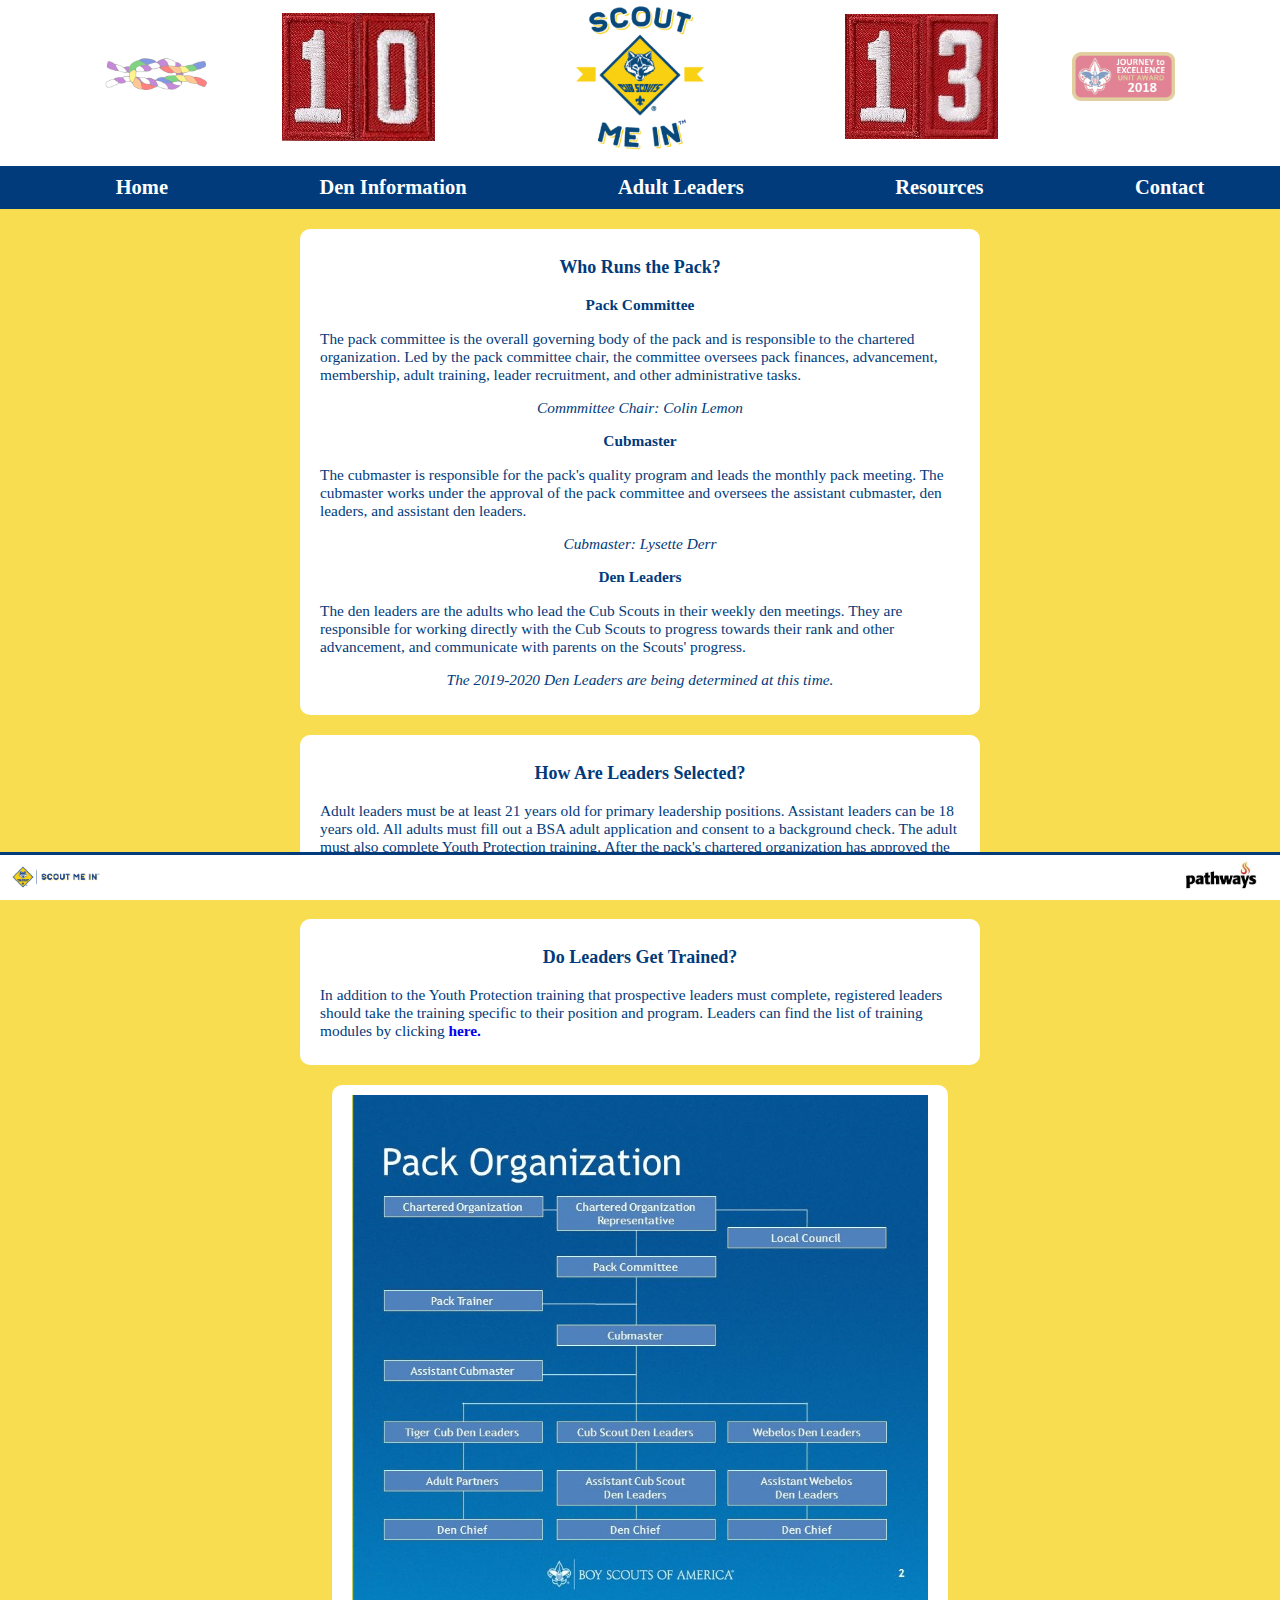
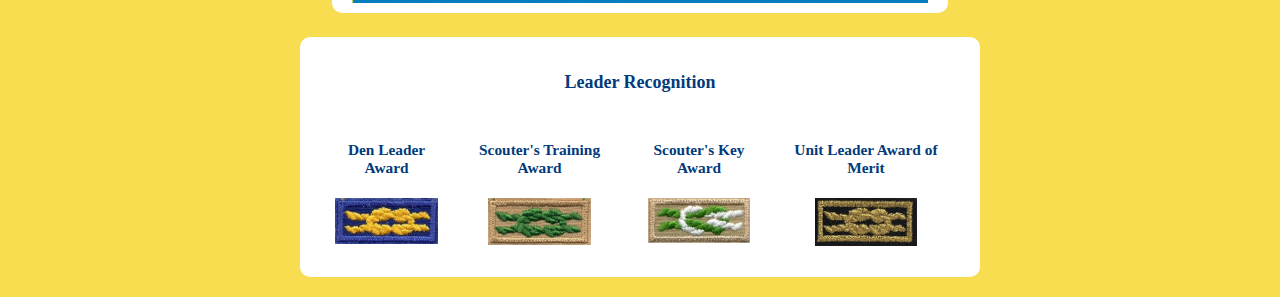
==== commit 9f5d59be: "Hid pack admin link" ====
--- a/adults.html
+++ b/adults.html
@@ -21,7 +21,7 @@
 				<li><a href="index.html">Home</a></li>
 				<li><a href="deninfo.html">Den Information</a></li>
 				<li><a href="adults.html">Adult Leaders</a></li>
-				<li><a href="packadmin.html">Pack Administration</a></li>
+<!-- 				<li><a href="packadmin.html">Pack Administration</a></li> -->
 				<li><a href="resources.html">Resources</a></li>
 				<li><a href="contact.html">Contact</a></li>
 			</ul>
--- a/style.css
+++ b/style.css
@@ -283,7 +283,8 @@
 			justify-content: center;
 			align-items: center;
 			max-width: 50vw;
-            max-height: 200px;
+            		max-height: 200px;
+			padding: 20px;
 /*			grid-area: 2/5/4/6;*/
 		}
 
@@ -293,7 +294,7 @@
 
 			.knots {
 				text-align: center;
-                margin: 10px;
+                		margin: 10px;
 			}
 
 			.knot-img {
@@ -304,10 +305,10 @@
 				transform: scale(1.1);
 			}
 
-        #emblems {
-            display: flex;
-            
-        }
+		#emblems {
+		    display: flex;
+
+		}
 
 /*Contact*/
 	#main-contact {
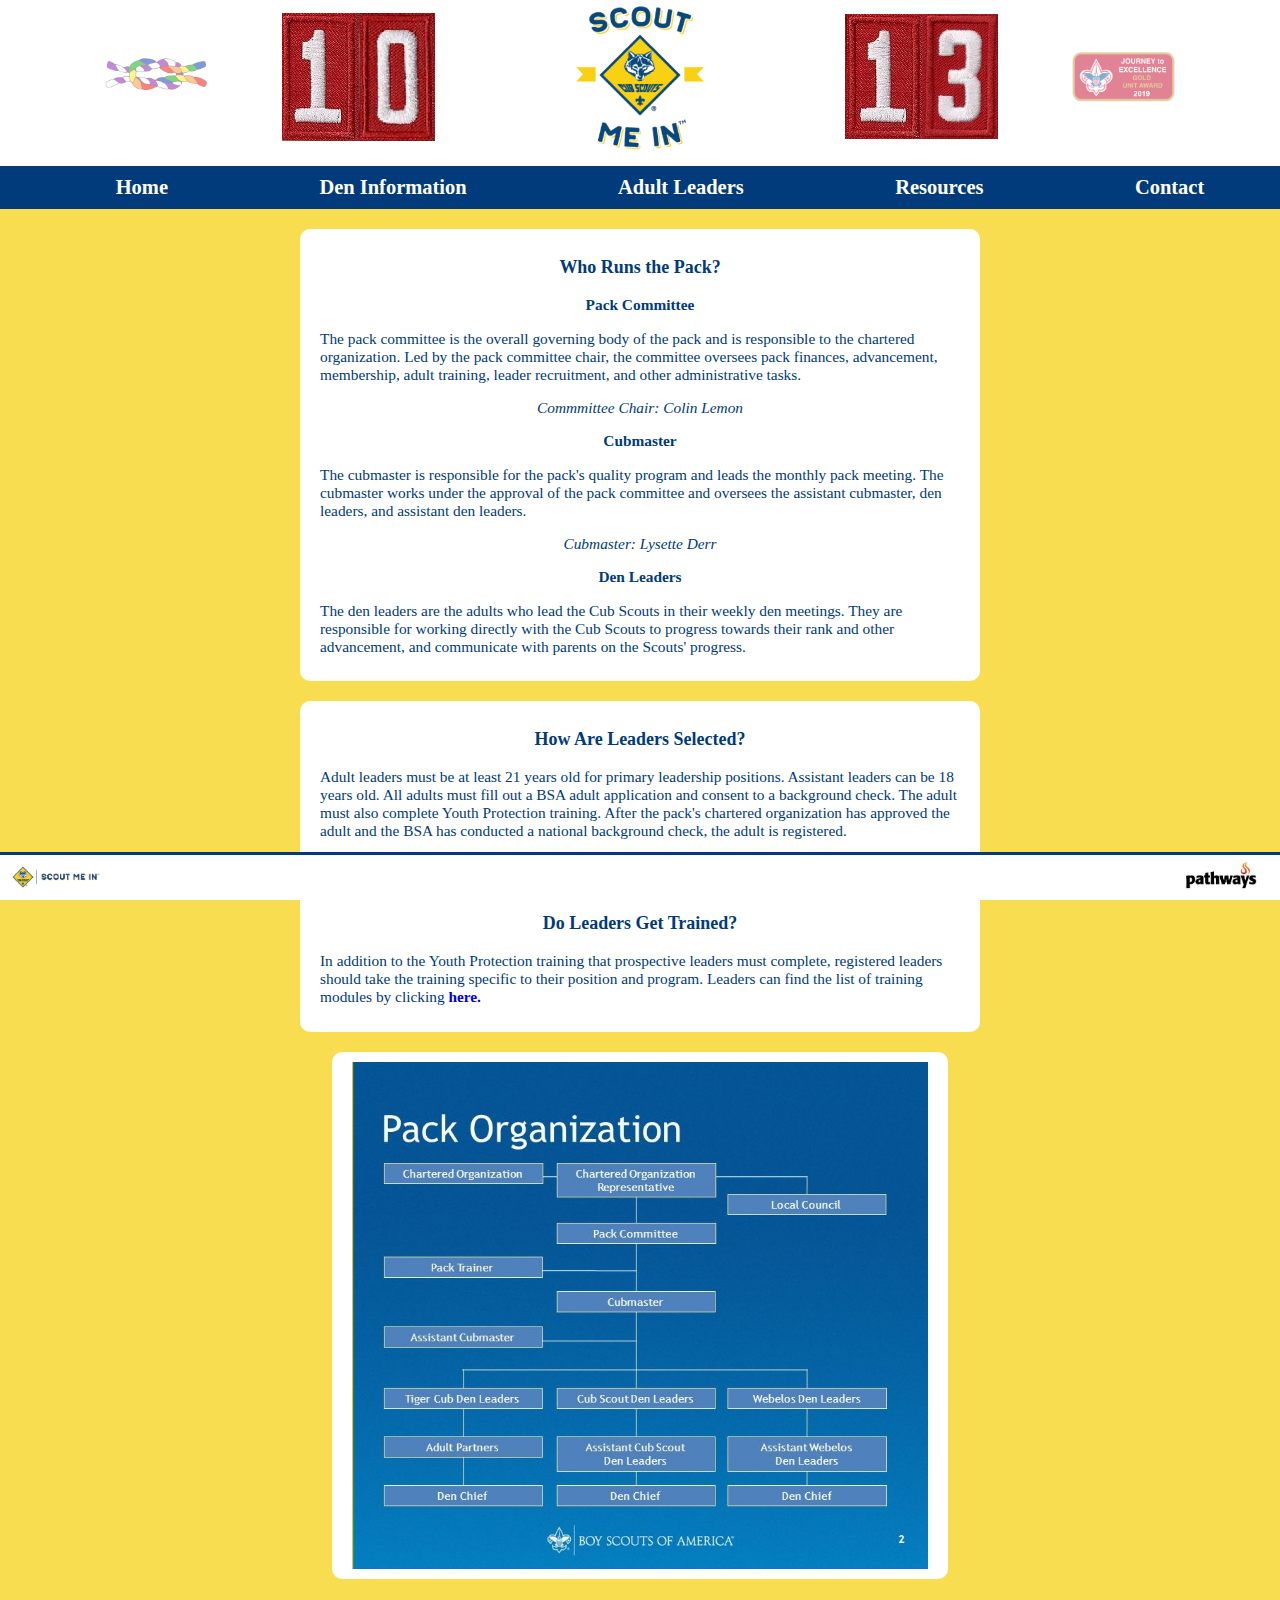
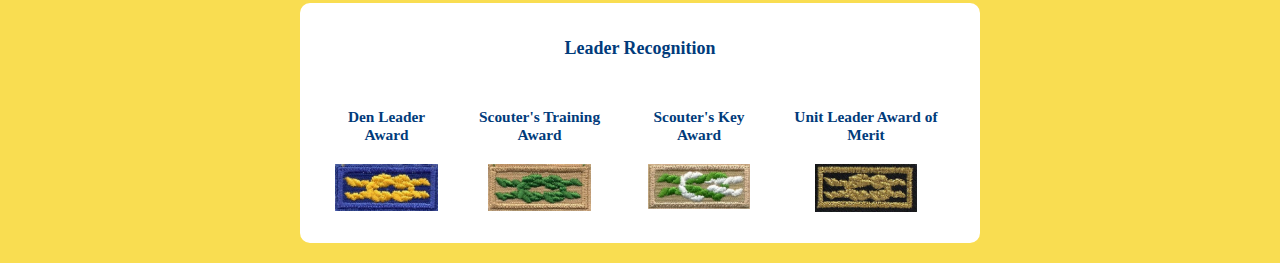
==== commit b178e7ca: "Replacing old files" ====
--- a/adults.html
+++ b/adults.html
@@ -1,83 +1,106 @@
-<!DOCTYPE html>
-<html lang="en">
-<head>
-	<meta charset="utf-8">
-	<meta name="viewport" content="width=device-width, initial-scale=1">
-	<link rel="stylesheet" type="text/css" href="style.css">
-	<link rel="icon" href="favicon.ico" type="image/x-icon" />
-	<title>Cub Scout Pack 1013</title>
-</head>
-<body>
-	<header id="mainheader">
-		<div id="heading">
-			<a href="https://www.scoutsforequality.org/isa/" target="_blank"><img src="inclusive.png" class="packhead unitdes" id="inclusive" alt="inclusive scouting award"></a>
-			<img src="packnum10.jpg" class="packhead" id="packnum1" alt="unit number patch">
-			<img src="scoutmein2.png" class="packhead" alt="scoutmein logo">
-			<img src="packnum13.jpg" class="packhead" id="packnum2" alt="unit number patch">
-			<img src="jtegold.png" class="packhead unitdes" id="jtegold" alt="journey to excellence recognition">
-		</div>
-		<nav>
-			<ul id="mainnav">
-				<li><a href="index.html">Home</a></li>
-				<li><a href="deninfo.html">Den Information</a></li>
-				<li><a href="adults.html">Adult Leaders</a></li>
-<!-- 				<li><a href="packadmin.html">Pack Administration</a></li> -->
-				<li><a href="resources.html">Resources</a></li>
-				<li><a href="contact.html">Contact</a></li>
-			</ul>
-		</nav>
-	</header>
-	<main id="main-adults" class="main-contents">
-		<div id="leaders" class="blocks">
-			<h3>Who Runs the Pack?</h3>
-			<h4>Pack Committee</h4>
-			<p>The pack committee is the overall governing body of the pack and is responsible to the chartered organization. Led by the pack committee chair, the committee oversees pack finances, advancement, membership, adult training, leader recruitment, and other administrative tasks.</p>
-			<p style="margin-top: 0px;"><em>Commmittee Chair: Colin Lemon</em></p>
-			<h4>Cubmaster</h4>
-			<p>The cubmaster is responsible for the pack's quality program and leads the monthly pack meeting. The cubmaster works under the approval of the pack committee and oversees the assistant cubmaster, den leaders, and assistant den leaders.</p>
-			<p style="margin-top: 0px;"><em>Cubmaster: Lysette Derr</em></p>
-			<h4>Den Leaders</h4>
-			<p>The den leaders are the adults who lead the Cub Scouts in their weekly den meetings. They are responsible for working directly with the Cub Scouts to progress towards their rank and other advancement, and communicate with parents on the Scouts' progress.</p>
-			<p style="text-align: center; margin-top: 0px;"><em>The 2019-2020 Den Leaders are being determined at this time.</em></p>
-		</div>
-		<div id="selected" class="blocks">
-			<h3>How Are Leaders Selected?</h3>
-			<p>Adult leaders must be at least 21 years old for primary leadership positions. Assistant leaders can be 18 years old. All adults must fill out a BSA adult application and consent to a background check. The adult must also complete Youth Protection training. After the pack's chartered organization has approved the adult and the BSA has conducted a national background check, the adult is registered.</p>
-		</div>
-		<div id="training" class="blocks">
-			<h3>Do Leaders Get Trained?</h3>
-			<p>In addition to the Youth Protection training that prospective leaders must complete, registered leaders should take the training specific to their position and program. Leaders can find the list of training modules by clicking <a href="https://i9peu1ikn3a16vg4e45rqi17-wpengine.netdna-ssl.com/wp-content/uploads/2019/03/Position_Trained_Requirements_All_Programs_as_of_3_7_2019.pdf" target="_blank">here.</a></p>
-		</div>
-		<div id="orgChart">
-			<img src="orgchart2.jpg" id="orgChartImg" class="blocks" alt="Cub Scout pack organizational chart">
-		</div>
-		<div id="knots" class="blocks">
-			<div id="rechead">
-				<h3>Leader Recognition</h3>
-			</div>
-            <div id="emblems">
-                <div id="dlknot" class="knots">
-                    <h4>Den Leader Award</h4>
-                    <a href="https://filestore.scouting.org/filestore/training/pdf/511-052_WB.pdf" target="_blank"><img src="den-leader-knot.jpg" class="knot-img"></a>
-                </div>
-                <div id="stknot" class="knots">
-                    <h4>Scouter's Training Award</h4>
-                    <a href="https://filestore.scouting.org/filestore/training/pdf/511-057_WB.pdf" target="_blank"><img src="scouters-training-knot.jpg" class="knot-img"></a>
-                </div>
-                <div id="skknot" class="knots">
-                    <h4>Scouter's Key Award</h4>
-                    <a href="https://filestore.scouting.org/filestore/training/pdf/511-053_wb.pdf" target="_blank"><img src="scouters-key-knot.jpg" class="knot-img"></a>
-                </div>
-                <div id="ulam" class="knots">
-                    <h4>Unit Leader Award of Merit</h4>
-                    <a href="https://www.scouting.org/awards/awards-central/unit-leader/" target="_blank"><img src="unitleaderaom.jpg" class="knot-img"></a>
-                </div>
-            </div>
-		</div>
-	</main>
-	<footer class="footer">
-			<img src="scoutmeinfoot.png" class="footerimg" id="smifoot" align="left">
-			<a href="https://www.pathswayuu.org" target="_blank"><img src="pathways.jpg" class="footerimg" id="pathfoot" align="right"></a>
-	</footer>
-</body>
-</html>
+<!DOCTYPE html>
+<html lang="en">
+<head><meta http-equiv="Content-Type" content="text/html; charset=utf-8"><!-- Global site tag (gtag.js) - Google Analytics --><script async src="https://www.googletagmanager.com/gtag/js?id=UA-146943986-1"></script><script>
+		  window.dataLayer = window.dataLayer || [];
+		  function gtag(){dataLayer.push(arguments);}
+		  gtag('js', new Date());
+
+		  gtag('config', 'UA-146943986-1');
+		</script><meta name="viewport" content="width=device-width, initial-scale=1">
+	<link href="style.css" rel="stylesheet" type="text/css" />
+	<link href="favicon.ico" rel="icon" type="image/x-icon" />
+	<title>Cub Scout Pack 1013</title>
+	<!-- Facebook Pixel Code --><script>
+		  !function(f,b,e,v,n,t,s)
+		  {if(f.fbq)return;n=f.fbq=function(){n.callMethod?
+		  n.callMethod.apply(n,arguments):n.queue.push(arguments)};
+		  if(!f._fbq)f._fbq=n;n.push=n;n.loaded=!0;n.version='2.0';
+		  n.queue=[];t=b.createElement(e);t.async=!0;
+		  t.src=v;s=b.getElementsByTagName(e)[0];
+		  s.parentNode.insertBefore(t,s)}(window, document,'script',
+		  'https://connect.facebook.net/en_US/fbevents.js');
+		  fbq('init', '511015742992484');
+		  fbq('track', 'PageView');
+		</script><noscript><img height="1" width="1" style="display:none"
+		  src="https://www.facebook.com/tr?id=511015742992484&ev=PageView&noscript=1"
+		/></noscript><!-- End Facebook Pixel Code -->
+</head>
+<body>
+<header id="mainheader">
+<div id="heading"><a href="https://www.scoutsforequality.org/isa/" target="_blank"><img alt="inclusive scouting award" class="packhead unitdes" id="inclusive" src="inclusive.png" /></a> <img alt="unit number patch" class="packhead" id="packnum1" src="packnum10.jpg" /> <img alt="scoutmein logo" class="packhead" src="scoutmein2.png" /> <img alt="unit number patch" class="packhead" id="packnum2" src="packnum13.jpg" /> <img alt="journey to excellence recognition" class="packhead unitdes" id="jtegold" src="jtegold.png" /></div>
+
+<nav>
+<ul id="mainnav">
+	<li><a href="index.html">Home</a></li>
+	<li><a href="deninfo.html">Den Information</a></li>
+	<li><a href="adults.html">Adult Leaders</a></li>
+	<!-- <li><a href="packadmin.html">Pack Administration</a></li> -->
+	<li><a href="resources.html">Resources</a></li>
+	<li><a href="contact.html">Contact</a></li>
+</ul>
+</nav>
+</header>
+
+<main class="main-contents" id="main-adults">
+<div class="blocks" id="leaders">
+<h3>Who Runs the Pack?</h3>
+
+<h4>Pack Committee</h4>
+
+<p>The pack committee is the overall governing body of the pack and is responsible to the chartered organization. Led by the pack committee chair, the committee oversees pack finances, advancement, membership, adult training, leader recruitment, and other administrative tasks.</p>
+
+<p style="margin-top: 0px;"><em>Commmittee Chair: Colin Lemon</em></p>
+
+<h4>Cubmaster</h4>
+
+<p>The cubmaster is responsible for the pack&#39;s quality program and leads the monthly pack meeting. The cubmaster works under the approval of the pack committee and oversees the assistant cubmaster, den leaders, and assistant den leaders.</p>
+
+<p style="margin-top: 0px;"><em>Cubmaster: Lysette Derr</em></p>
+
+<h4>Den Leaders</h4>
+
+<p>The den leaders are the adults who lead the Cub Scouts in their weekly den meetings. They are responsible for working directly with the Cub Scouts to progress towards their rank and other advancement, and communicate with parents on the Scouts&#39; progress.</p>
+</div>
+
+<div class="blocks" id="selected">
+<h3>How Are Leaders Selected?</h3>
+
+<p>Adult leaders must be at least 21 years old for primary leadership positions. Assistant leaders can be 18 years old. All adults must fill out a BSA adult application and consent to a background check. The adult must also complete Youth Protection training. After the pack&#39;s chartered organization has approved the adult and the BSA has conducted a national background check, the adult is registered.</p>
+</div>
+
+<div class="blocks" id="training">
+<h3>Do Leaders Get Trained?</h3>
+
+<p>In addition to the Youth Protection training that prospective leaders must complete, registered leaders should take the training specific to their position and program. Leaders can find the list of training modules by clicking <a href="https://i9peu1ikn3a16vg4e45rqi17-wpengine.netdna-ssl.com/wp-content/uploads/2019/03/Position_Trained_Requirements_All_Programs_as_of_3_7_2019.pdf" target="_blank">here.</a></p>
+</div>
+
+<div id="orgChart"><img alt="Cub Scout pack organizational chart" class="blocks" id="orgChartImg" src="orgchart2.jpg" /></div>
+
+<div class="blocks" id="knots">
+<div id="rechead">
+<h3>Leader Recognition</h3>
+</div>
+
+<div id="emblems">
+<div class="knots" id="dlknot">
+<h4>Den Leader Award</h4>
+<a href="https://filestore.scouting.org/filestore/training/pdf/511-052_WB.pdf" target="_blank"><img class="knot-img" src="den-leader-knot.jpg" /></a></div>
+
+<div class="knots" id="stknot">
+<h4>Scouter&#39;s Training Award</h4>
+<a href="https://filestore.scouting.org/filestore/training/pdf/511-057_WB.pdf" target="_blank"><img class="knot-img" src="scouters-training-knot.jpg" /></a></div>
+
+<div class="knots" id="skknot">
+<h4>Scouter&#39;s Key Award</h4>
+<a href="https://filestore.scouting.org/filestore/training/pdf/511-053_wb.pdf" target="_blank"><img class="knot-img" src="scouters-key-knot.jpg" /></a></div>
+
+<div class="knots" id="ulam">
+<h4>Unit Leader Award of Merit</h4>
+<a href="https://www.scouting.org/awards/awards-central/unit-leader/" target="_blank"><img class="knot-img" src="unitleaderaom.jpg" /></a></div>
+</div>
+</div>
+</main>
+
+<footer class="footer"><img align="left" class="footerimg" id="smifoot" src="scoutmeinfoot.png" /> <a href="https://www.pathwaysuu.org" target="_blank"><img align="right" alt="pathways church logo" class="footerimg" id="pathfoot" src="pathways.jpg" /></a></footer>
+</body>
+</html>--- a/style.css
+++ b/style.css
@@ -30,6 +30,10 @@
 				}
 
 					a:hover {
+						color: red;
+					}
+
+					li > a:hover {
 						color: rgb(255, 255, 54);
 					}
 
@@ -283,8 +287,8 @@
 			justify-content: center;
 			align-items: center;
 			max-width: 50vw;
-            		max-height: 200px;
-			padding: 20px;
+            max-height: 200px;
+            padding: 20px;
 /*			grid-area: 2/5/4/6;*/
 		}
 
@@ -294,7 +298,7 @@
 
 			.knots {
 				text-align: center;
-                		margin: 10px;
+                margin: 10px;
 			}
 
 			.knot-img {
@@ -305,10 +309,9 @@
 				transform: scale(1.1);
 			}
 
-		#emblems {
-		    display: flex;
-
-		}
+        #emblems {
+            display: flex;
+        }
 
 /*Contact*/
 	#main-contact {
